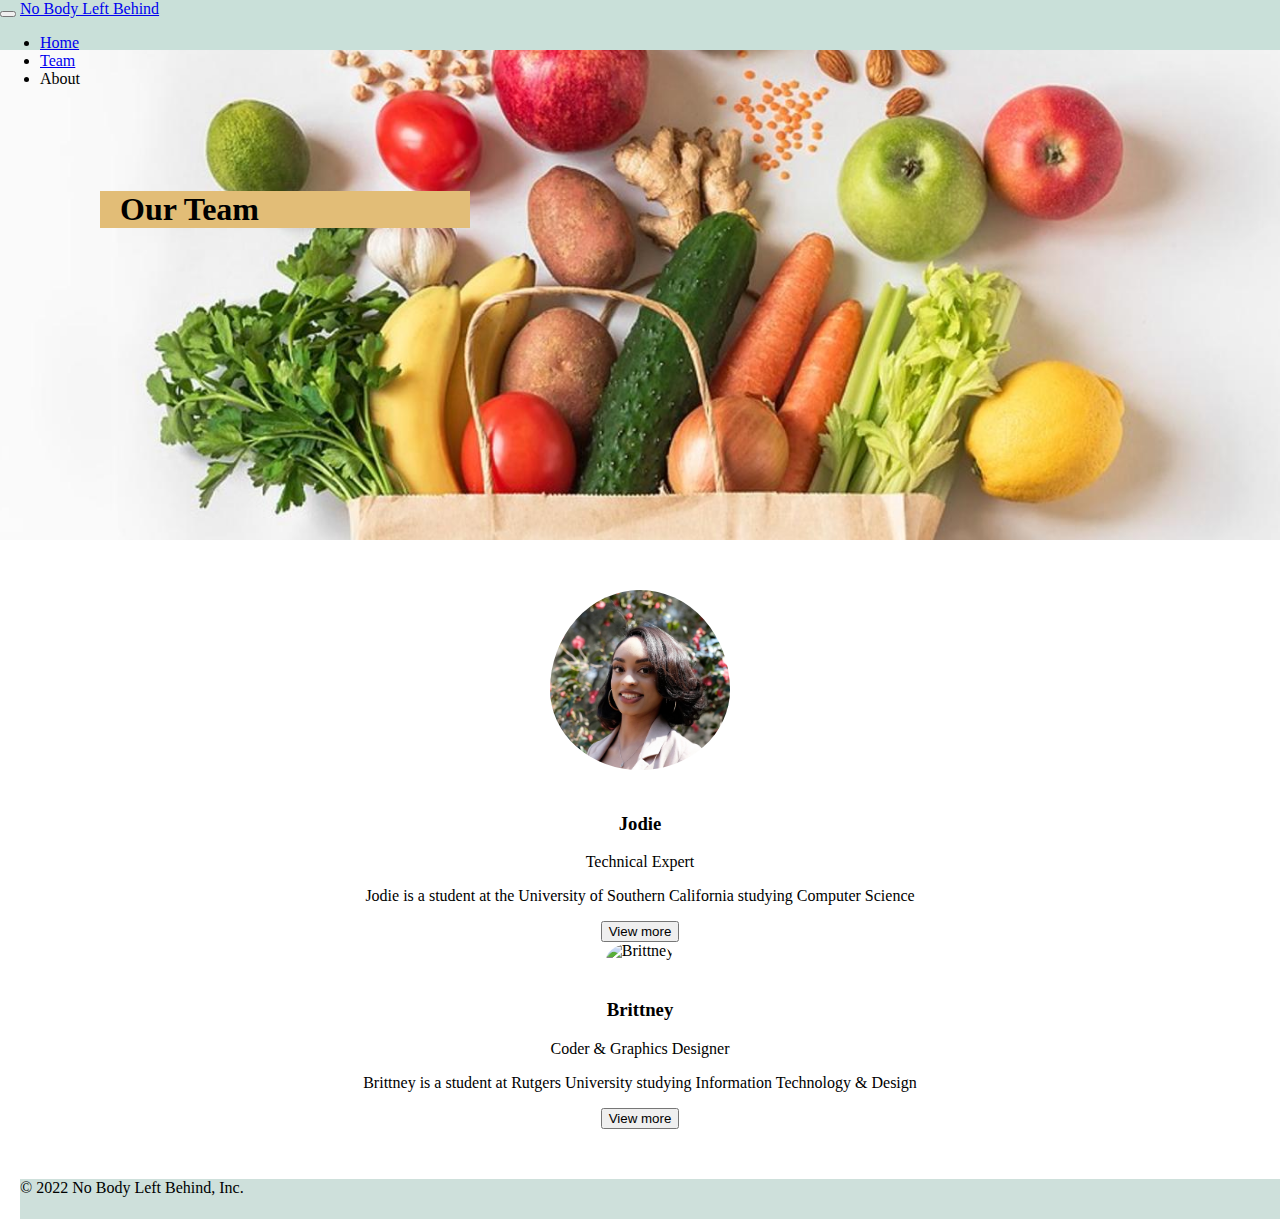
==== team.html @ 7d5c1318 "first commit" ====
<!DOCTYPE html>
<html lang="en">
<head>
    <meta charset="UTF-8">
    <meta http-equiv="X-UA-Compatible" content="IE=edge">
    <meta name="viewport" content="width=device-width, initial-scale=1.0">
    <title>Document</title>
    <!-- Bootstrap's css -->
    <link href="https://cdn.jsdelivr.net/npm/bootstrap@5.1.3/dist/css/bootstrap.min.css" rel="stylesheet" integrity="sha384-1BmE4kWBq78iYhFldvKuhfTAU6auU8tT94WrHftjDbrCEXSU1oBoqyl2QvZ6jIW3" crossorigin="anonymous">

    <link rel="stylesheet" type="text/css" href="company.css">
    <link href="https://fonts.googleapis.com/css2?family=Butterfly+Kids&family=Patrick+Hand&display=swap" rel="stylesheet">
</head>
<body>
    <nav class="navbar navbar-expand-md navbar-light bg-light">
        <div class="container-fluid">
          <button class="navbar-toggler" type="button" data-bs-toggle="collapse" data-bs-target="#navbarTogglerDemo01" aria-controls="navbarTogglerDemo01" aria-expanded="false" aria-label="Toggle navigation">
            <span class="navbar-toggler-icon"></span>
          </button>
          <a class="navbar-brand" href="index.html">No Body Left Behind</a>
          <div class="collapse navbar-collapse" id="navbarTogglerDemo01">
            <ul class="navbar-nav me-auto mb-2 mb-lg-0">
              <li class="nav-item">
                <a class="nav-link" aria-current="page" href="index.html">Home</a>
              </li>
              <li class="nav-item">
                <a class="nav-link active" href="team.html">Team</a>
              </li>
              <li class="nav-item">
                <a class="nav-link disabled">About</a>
              </li>
            </ul>
          </div>
        </div>
      </nav>
      
      <!-- Header -->
      <header>
        <div class="team-header"></div>
          <h1>Our Team</h1>
        </div>
      </header>
     
    <!-- Columns using Bootstrap -->
	<div id="team-bootstrap" class="container">
		<div class="row row-bootstrap">
			<div class="team-bootstrap col-md-6 col-lg-6 col-sm-12">
				<div class="yellow p-3">
					<img src="images/jduq.jpeg" alt="Jodie D.">
					<h3>Jodie</h3>
          <p>Technical Expert</p>
          <p>Jodie is a student at the University of Southern California studying Computer Science</p>
          <button class="btn btn-primary">View more</button>
					
				</div>
			</div>
			<div class="team-bootstrap col-md-6 col-lg-6 col-sm-12">
				<div class="yellow p-3">
					<img src="images/brittney.png" alt="Brittney">
					<h3>Brittney</h3>
          <p>Coder & Graphics Designer</p>
          <p>Brittney is a student at Rutgers University studying Information Technology & Design</p>
          <button class="btn btn-primary">View more</button>
				</div>
			</div>
		</div>
	</div>
  <footer>
    <p>© 2022 No Body Left Behind, Inc.</p>
</footer>
    



    <!-- Bootstrap JavaScript Bundle -->
    <script src="https://cdn.jsdelivr.net/npm/bootstrap@5.1.3/dist/js/bootstrap.bundle.min.js" integrity="sha384-ka7Sk0Gln4gmtz2MlQnikT1wXgYsOg+OMhuP+IlRH9sENBO0LRn5q+8nbTov4+1p" crossorigin="anonymous"></script>
</body>
</html>
---- company.css ----
html, body {
	margin: 0;
	padding: 0;
}

.container-fluid {
    background-color: rgb(201, 224, 217);
}

.navbar {
    height: 50px;

}
.navbar-brand {
    font-family: 'times new roman';
    
    
}
.feature .row {
    text-align: center;
    padding-top: 20px;
    padding-bottom: 20px;
    padding-left: 30px;
    padding-right: 30px;
}

header {
    background-image: url("images/Photo-Food.jpeg");
    font-family: 'sans serif';
    text-align: center;
    color: rgb(0, 0, 0);
    background-position: center;
    padding-top: 140px;
    padding-bottom: 20px;
    background-size: 1450px;
    background-repeat:no-repeat;
    height: 350px;

    /*width:80%;*/
}
header .team-header{
    background-image: url("images/Photo-Food.jpeg");
    background-position: bottom;
}

.row-one h1 {
    display: flex;
    align-items: center;
    justify-content: center;
    
}

.feature-img {
    height: 300px;
    margin: 0;
}
.feature2-img {
    width: 50%;
    margin: 0;
}
.feature3-img {
    width: 50%;
    margin: 0;
}
.feature4-img {
    width: 50%;
    margin: 0;
}
.select {
    -webkit-appearance: menulist;
    -webkit-rtl-ordering: logical;
}
footer{
    margin-left: 20px;
    background-color: rgb(206, 224, 219);
    height: 40px;
}

.form-control{
    width: 65;
}

.col-md-6 .col-lg-4 .map {
    width: 100%;
}

/* Team Page */
#parent #section-one .row-one {
    vertical-align: center;
}

.yellow {
    text-align: center;
}
.yellow img {
    padding-bottom: 20px;
}
.row .row-bootstrap {
    font-family: 'Patrick Hand', cursive;
}
#team-bootstrap {
    margin-top: 50px;
    margin-bottom: 50px;
}

#team-bootstrap img {
    max-width: 180px;
    border-radius: 50%; /* Circular*/
   
}

@media (min-width: 768px){ /* Tablet */

    .col-md-6, .order-md-12 img{
        text-align: left;
    }
    header {
        padding-top: 150px;
        text-align: center;
        color: rgb(46, 43, 43);
    }
    .feature .row .col-lg-8, .my-auto, .mx-auto{
        padding-top: 20px;
        padding-bottom: 20px;
        background-color: rgb(243, 241, 223);
    }
    .feature2-img {
        width: 90%;
        text-align: right;
    }
    .feature3-img {
        width: 100%;
        text-align: right;
    }
    .feature4-img {
        width: 100%;
        text-align: center;
    }
    .col-md-6 .col-lg-4 .map {
        width: 100%;
    }
}

@media (min-width: 992px){ /* Desktop */
    
    .col-md-6, .order-md-12 .feature-img{
        text-align: left;
    }
    header {
        padding-top: 120px;
        padding-left: 100px;
        text-align: left;
        color: black;
    }
    .feature .row .col-lg-8, .my-auto, .mx-auto{
        padding-top: 20px;
        padding-bottom: 20px;
        background-color: rgb(243, 241, 223);
    }
    .feature2-img {
        width: 90%;
        text-align: right;
    }
    .feature3-img {
        width: 100%;
        text-align: right;
    }
    .feature4-img {
        width: 100%;
        text-align: right;
    }
    .col-md-6 .col-lg-4 .map {
        width: 100%;
    }
    
}


h1{
    font-style: serif bold;
    font-variant: normal;
    background-color: rgb(226, 189, 119);
    width: 350px;
    text-align: left;
    padding-left: 20px;
}
h5{
    background-color: orange;
    width: 200px;
    padding-left: 20px;
}
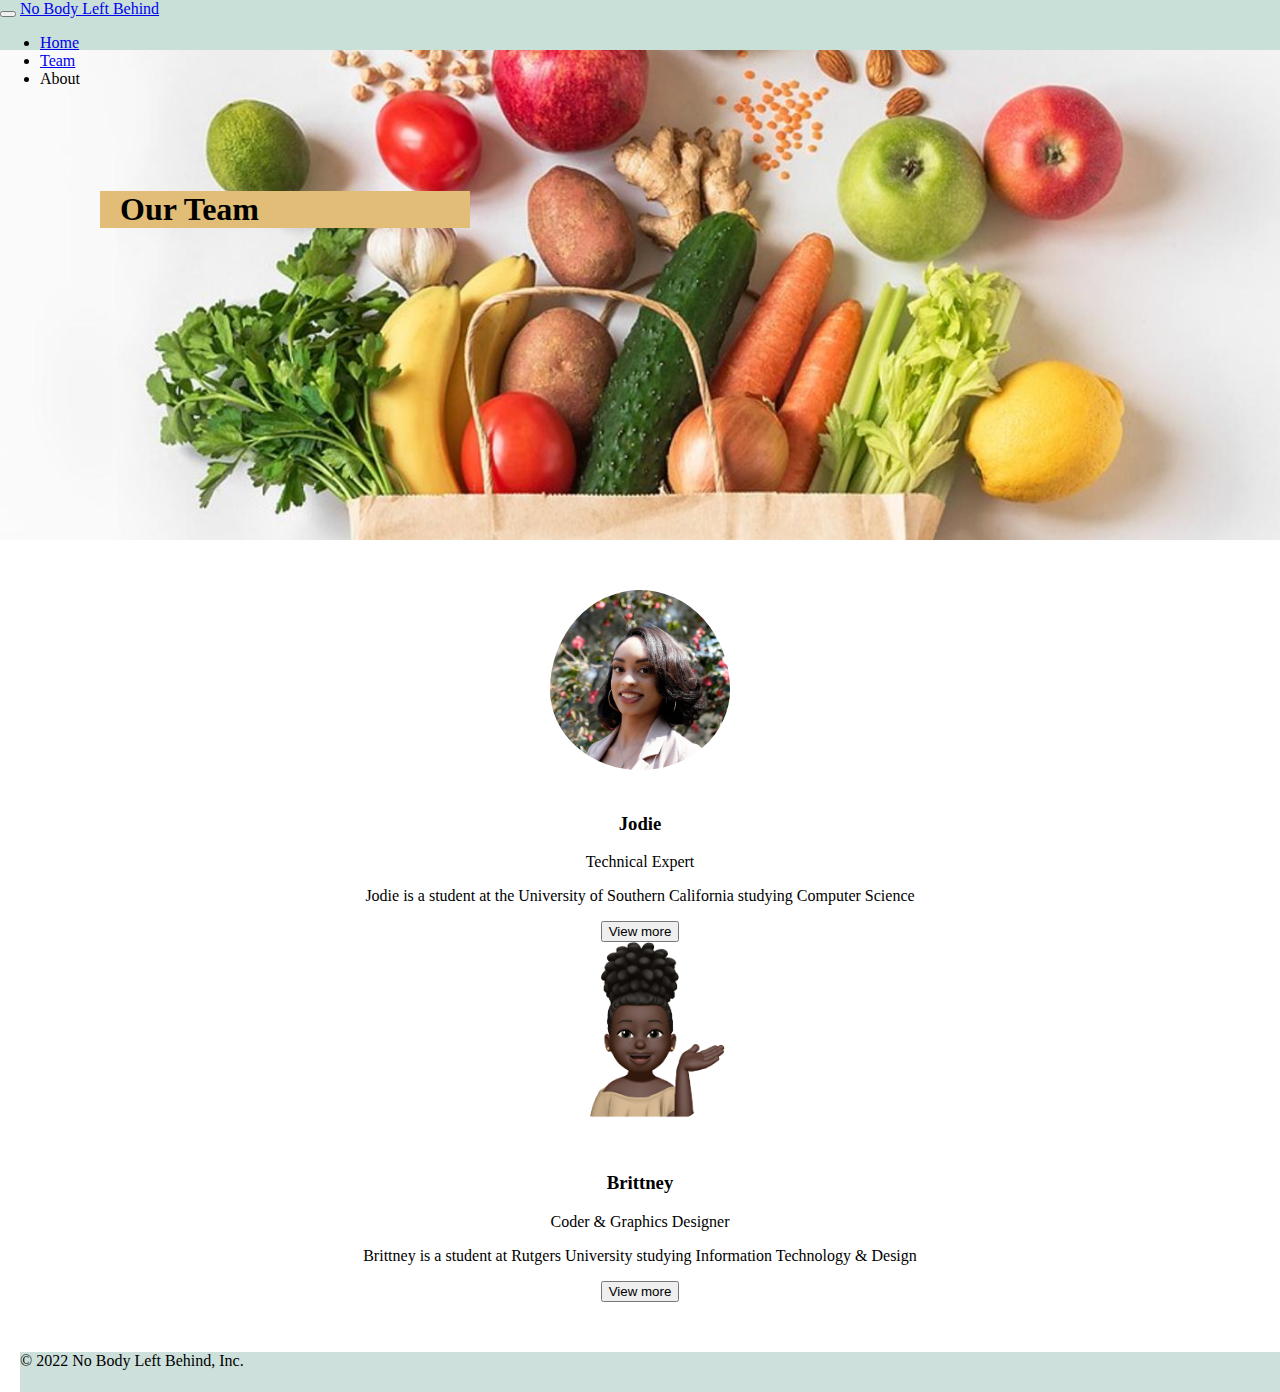
==== commit 6ffc2a1e: "Brittney's Pic Attempt #2" ====
--- a/team.html
+++ b/team.html
@@ -56,7 +56,7 @@
 			</div>
 			<div class="team-bootstrap col-md-6 col-lg-6 col-sm-12">
 				<div class="yellow p-3">
-					<img src="images/brittney.png" alt="Brittney">
+					<img src="images/Brittney.png" alt="Brittney">
 					<h3>Brittney</h3>
           <p>Coder & Graphics Designer</p>
           <p>Brittney is a student at Rutgers University studying Information Technology & Design</p>
